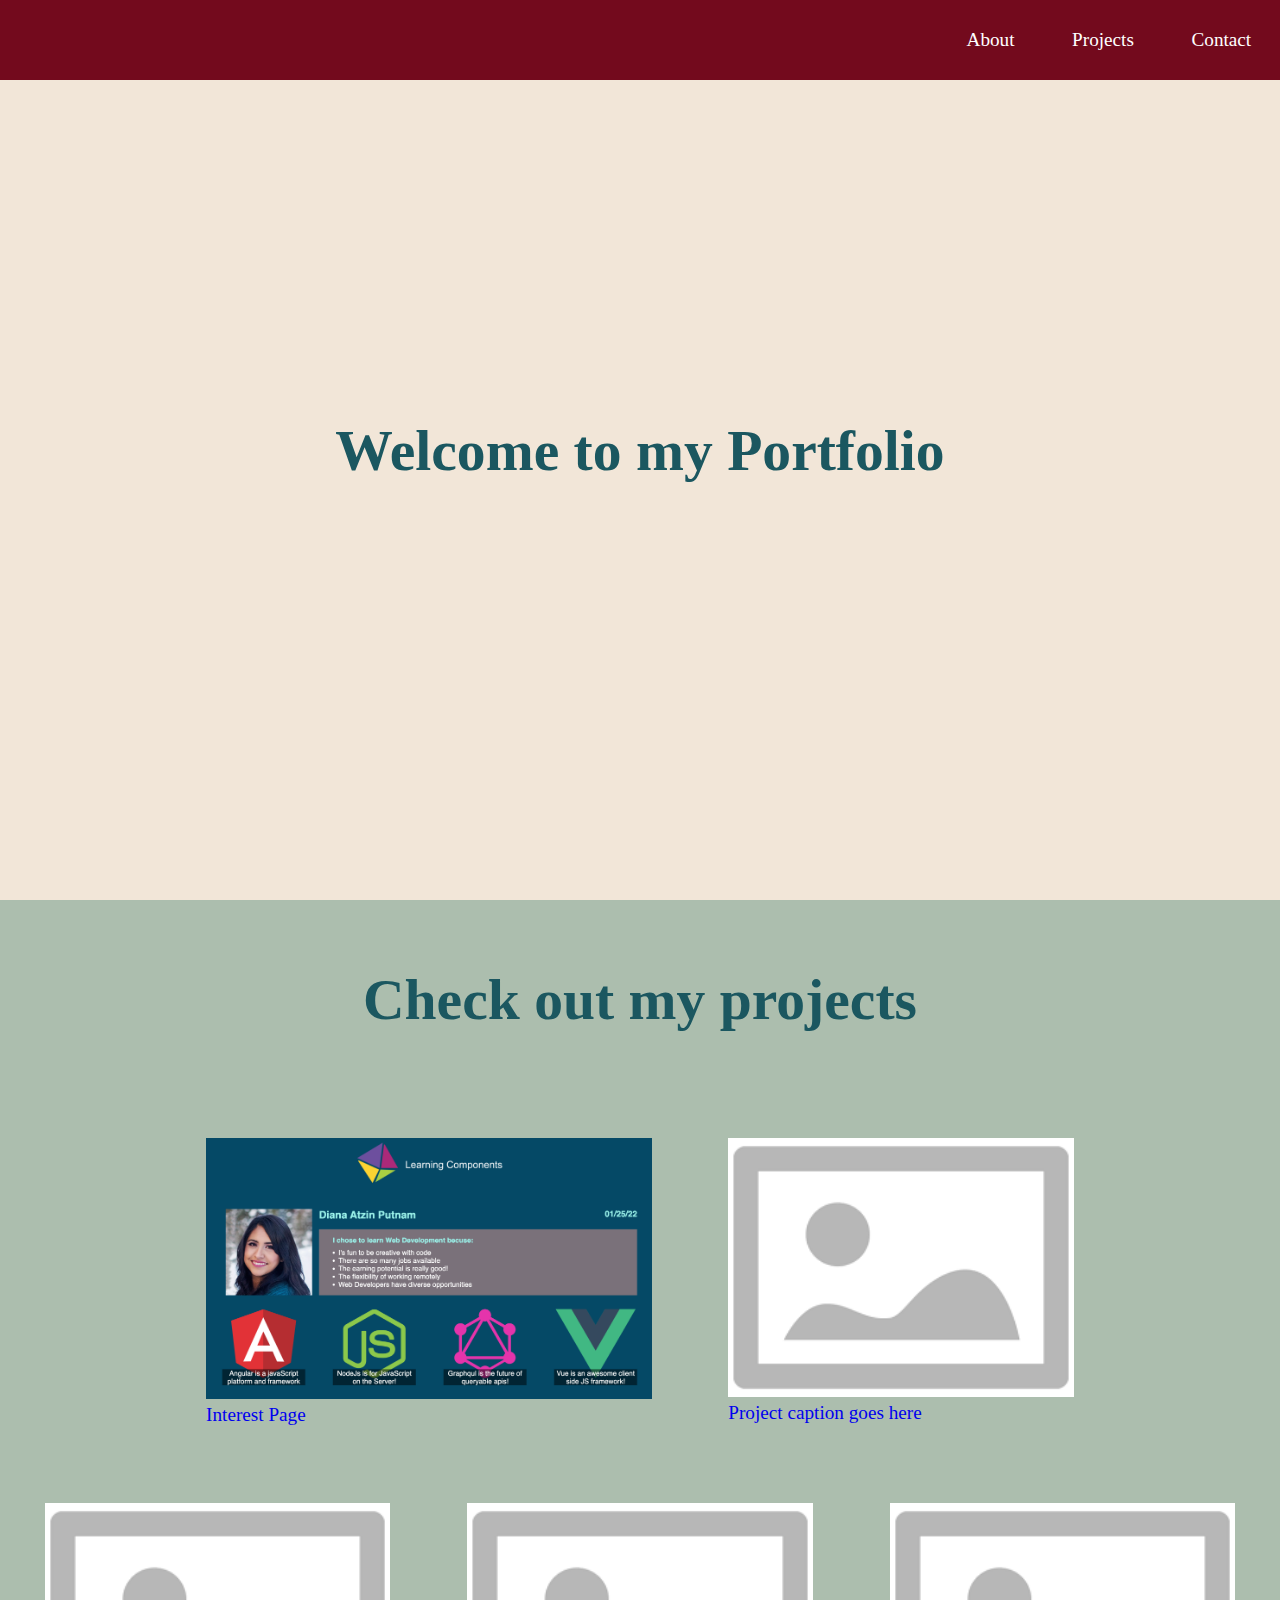
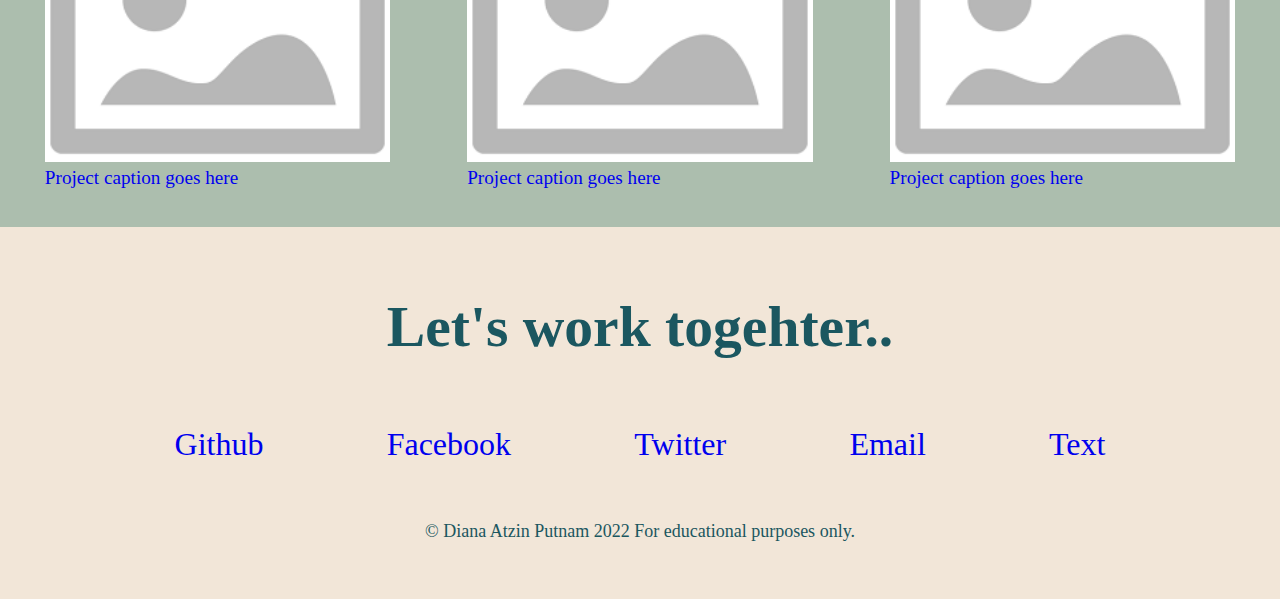
==== index.html @ c04cbf7f "placeholders" ====
<!DOCTYPE html>
<html lang="en">
<head>
    <meta charset="UTF-8">
    <meta http-equiv="X-UA-Compatible" content="IE=edge">
    <meta name="viewport" content="width=device-width, initial-scale=1.0">
    <link
  rel="stylesheet"
  href="https://use.fontawesome.com/releases/v5.8.2/css/all.css"
  integrity="sha384-oS3vJWv+0UjzBfQzYUhtDYW+Pj2yciDJxpsK1OYPAYjqT085Qq/1cq5FLXAZQ7Ay"
  crossorigin="anonymous"
/>
<!-- Welcome section-->
    <link href="/style.css" rel="stylesheet"/>
    <title>Diana Putnam's Personal Portfolio</title>
</head>
<body>
    <nav id="navbar"> 
<ul class="navlist">
    <li><a href="#welcome-section">About</a></li>
    <li><a href="#projects">Projects</a></li>
    <li><a href="#welcome-section">Contact</a></li>
</ul>
    </nav>
    <section id="welcome-section">
        <h1>Welcome to my Portfolio</h1>
    </section>

    <!-- Project section-->

   <section id="projects">
       <h1>Check out my projects</h1>

       <div class="project-tiles">

       <a href="https://sad-kowalevski-7ab10e.netlify.app/" target="blank_">
       <figure class="project-tile">
           <img id="interestpage-img"   src="/images/Screen Shot 2022-02-10 at 11.11.00 AM.png" />
           <figcaption>Interest Page</figcaption>
       </figure>
       </a>

       <a href="https://sad-kowalevski-7ab10e.netlify.app/" target="blank_">
        <figure class="project-tile">
            <img id="#"   src="/images/placeholder.png" />
            <figcaption>Project caption goes here</figcaption>
        </figure>
        </a>

        <a href="https://sad-kowalevski-7ab10e.netlify.app/" target="blank_">
          <figure class="project-tile">
                <img id="#"   src="/images/placeholder.png" />
                <figcaption>Project caption goes here</figcaption>
            </figure>
            </a>

        <a href="https://sad-kowalevski-7ab10e.netlify.app/" target="blank_">
             <figure class="project-tile">
                    <img id="#"   src="/images/placeholder.png" />
                    <figcaption>Project caption goes here</figcaption>
              </figure>
                </a>

         <a href="https://sad-kowalevski-7ab10e.netlify.app/" target="blank_">
            <figure class="project-tile">
                        <img id="#"   src="/images/placeholder.png" />
                        <figcaption>Project caption goes here</figcaption>
                </figure>
                </a>
    </div>
   </section>
   <!-- Contact section -->

   <section id="contact">

       <h1>Let's work togehter..</h1>

       <div class="contact-links">

           <a id="profile-link" href="https://github.com/DianaAtzin" target="_blank">
               <i class="fab fa-github"></i> Github
           </a>
           <a href="https://www.facebook.com/DianaG.Putnamphotography" target="_blank">
            <i class="fab fa-facebook-square"></i> Facebook
        </a>
        <a  href="https://github.com/DianaAtzin" target="_blank">
            <i class="fab fa-twitter"></i> Twitter
        </a>
        <a href="https://github.com/DianaAtzin" target="_blank">
            <i class="fas fa-envelope-open-text"></i> Email
        </a>
        <a href="https://github.com/DianaAtzin" target="_blank">
            <i class="fas fa-mobile"></i> Text
        </a>
       </div>

   </section>

   <!-- Footer section-->
   <footer>
       &copy; Diana Atzin Putnam 2022 For educational purposes only.
   </footer>
    <script src="https://cdn.freecodecamp.org/testable-projects-fcc/v1/bundle.js"></script>
</body>
</html>
---- style.css ----
/* Custom properties/variables  */

:root {
    --main-white: #f0f0f0;
    --main-green: #ACBEAE;
    --main-teal: #1B5760;
  }

* {
    margin: 0;
    padding: 0;

}

html {
    box-sizing: border-box;
    font-size: 1.2rem;
    scroll-behavior: smooth;
}

#navbar {
    display: flex;
    justify-content: flex-end;
    background-color: #730A1D;
    position: fixed;
    top: 0;
    left: 0;
    width: 100%;
}


.navlist {
    display: flex;
    list-style-type: none;
}
.navlist li{
    color: pink;
}
.navlist a {
    display: block;
    text-decoration: none;
    color: white;
    padding: 1.5rem;
}

a {
    text-decoration: none;
}

.navlist a:hover {
background: var(--main-teal)
}

#welcome-section {
    background-color: #F2E6D8;
    height: 100vh;
    display: flex;
    justify-content: center;
    align-items: center;
}

h1 {
    font-size: 3rem;
    padding: 3.5rem;
    justify-content: center;
    align-items: center;
    display: flex;
    color: #1B5760;
}

#projects {
  display: flex;
  flex-direction: column;
  align-items: center;
  background-color: #ACBEAE;
}
.project-tiles {
  display: flex;
  flex-wrap: wrap;
  justify-content: center;
}
.project-tiles a {
  margin: 2rem;

}
.project-tile img {
  width: 18rem;
}
#interestpage-img{
  width: 23.2rem;
}

#contact {
  display: flex;
  flex-direction: column;
  justify-content: center;
  align-items: center;
  background-color: #F2E6D8;
}

.contact-links a {
  font-size: xx-large;
  padding: 2rem 3rem
}

footer {
  font-size: large;
  text-align: center;
  padding: 3rem;
  background-color: #F2E6D8;
  color: #1B5760;
}

@media (max-width: 75em) {
    html {
      font-size: 60%;
    }
  }
  
  /* 980px / 16px = 61.25em */
  @media (max-width: 61.25em) {
    html {
      font-size: 60%;
    }
  }
  
  /* 640px / 16px = 28.75em */
  @media (max-width: 40em) {
    html {
      font-size: 50%;
    }
  }
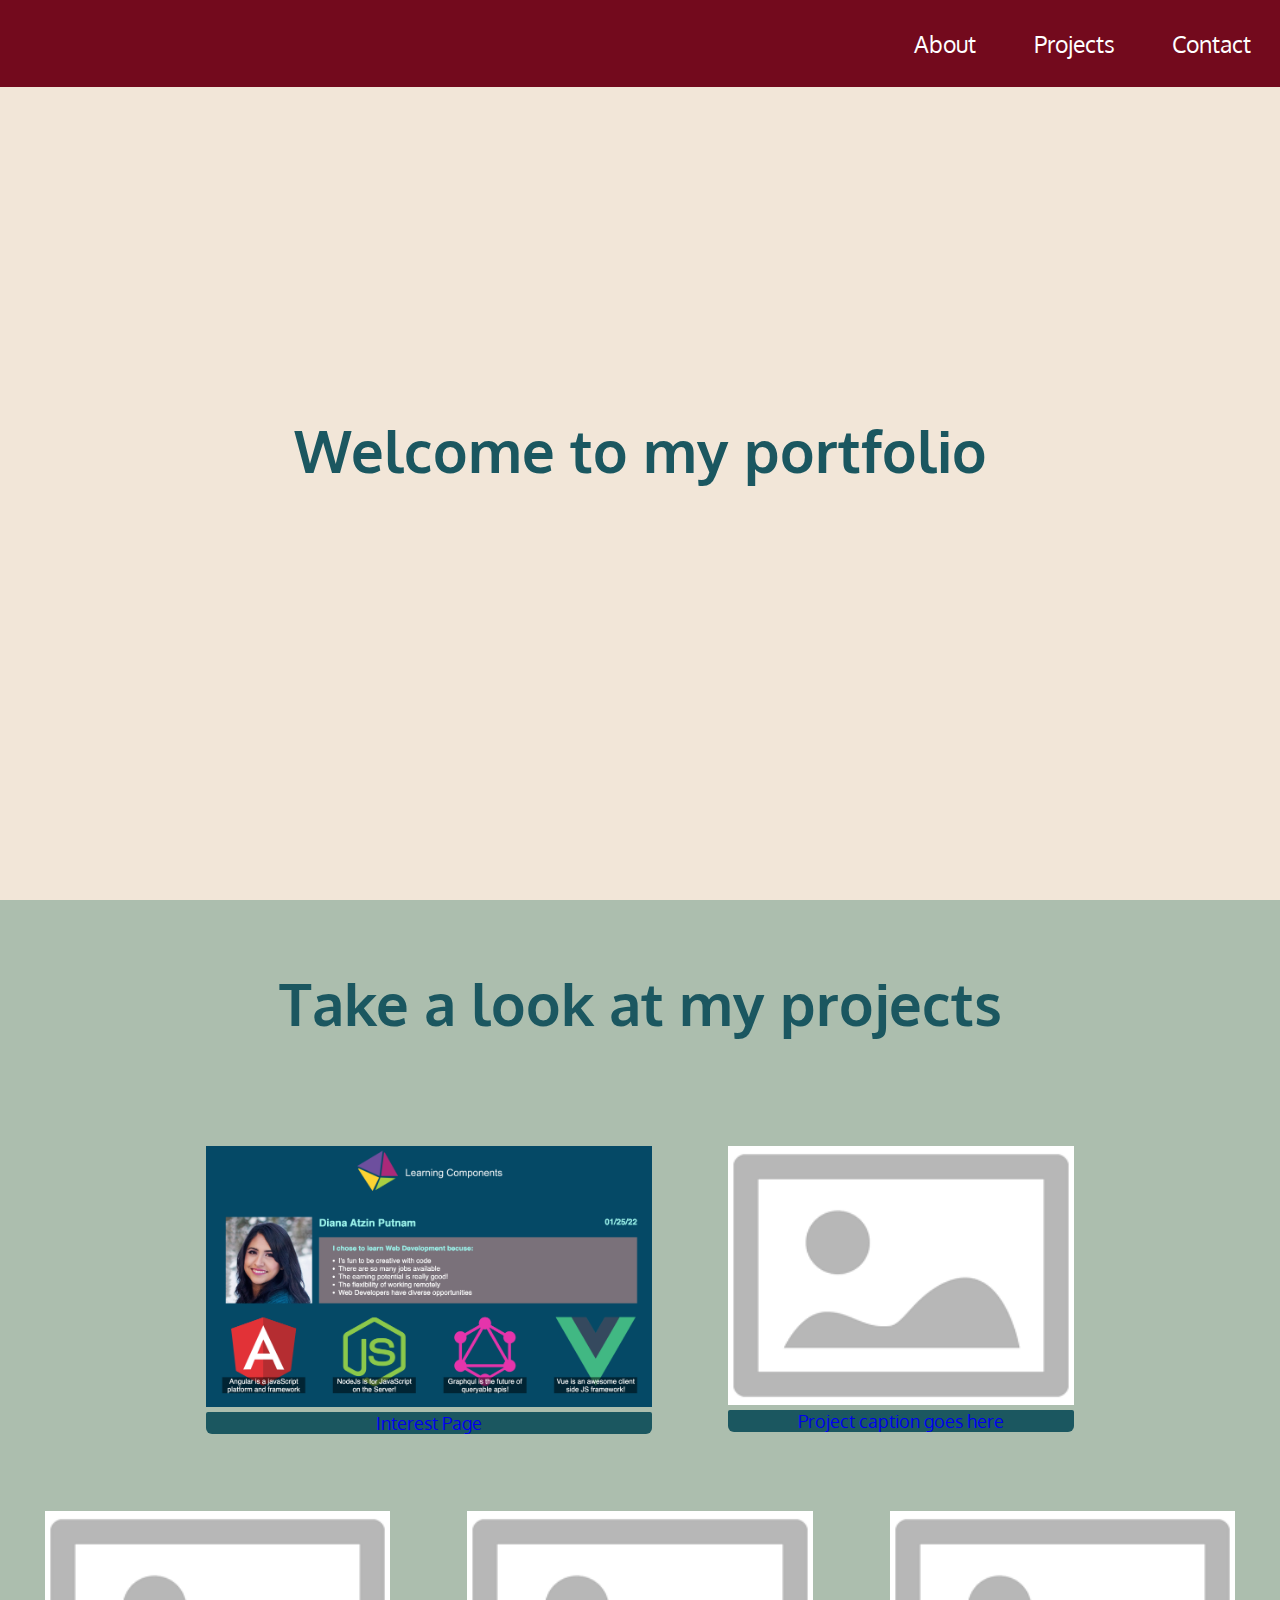
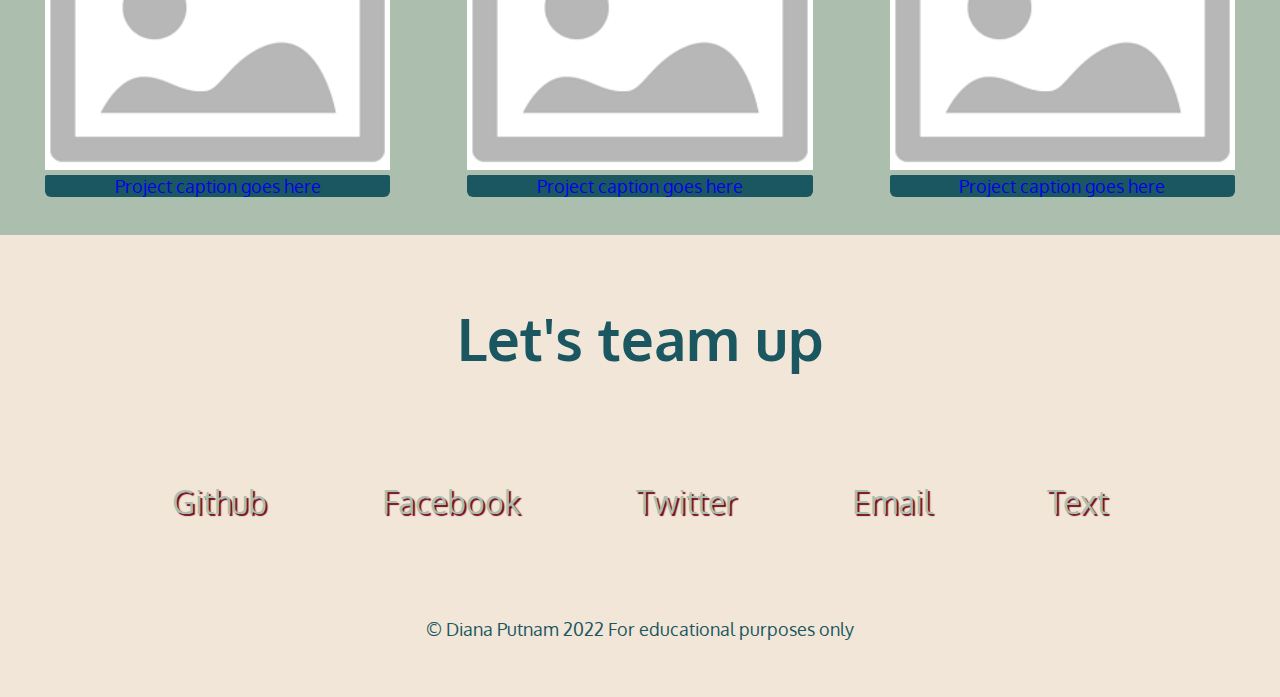
==== commit c4a79c3a: "font family" ====
--- a/index.html
+++ b/index.html
@@ -8,8 +8,11 @@
   rel="stylesheet"
   href="https://use.fontawesome.com/releases/v5.8.2/css/all.css"
   integrity="sha384-oS3vJWv+0UjzBfQzYUhtDYW+Pj2yciDJxpsK1OYPAYjqT085Qq/1cq5FLXAZQ7Ay"
-  crossorigin="anonymous"
-/>
+  crossorigin="anonymous"/>
+  <!-- Family Font-->
+  <link rel="preconnect" href="https://fonts.googleapis.com">
+  <link rel="preconnect" href="https://fonts.gstatic.com" crossorigin>
+  <link href="https://fonts.googleapis.com/css2?family=Oxygen:wght@300;400;700&display=swap" rel="stylesheet">
 <!-- Welcome section-->
     <link href="/style.css" rel="stylesheet"/>
     <title>Diana Putnam's Personal Portfolio</title>
@@ -23,13 +26,13 @@
 </ul>
     </nav>
     <section id="welcome-section">
-        <h1>Welcome to my Portfolio</h1>
+        <h1> Welcome to my portfolio</h1>
     </section>
 
     <!-- Project section-->
 
    <section id="projects">
-       <h1>Check out my projects</h1>
+       <h1>Take a look at my projects</h1>
 
        <div class="project-tiles">
 
@@ -73,23 +76,23 @@
 
    <section id="contact">
 
-       <h1>Let's work togehter..</h1>
+       <h1>Let's team up</h1>
 
        <div class="contact-links">
 
-           <a id="profile-link" href="https://github.com/DianaAtzin" target="_blank">
+           <a class="contact-details" id="profile-link" href="https://github.com/DianaAtzin" target="_blank">
                <i class="fab fa-github"></i> Github
            </a>
-           <a href="https://www.facebook.com/DianaG.Putnamphotography" target="_blank">
+           <a class="contact-details" href="https://www.facebook.com/DianaG.Putnamphotography" target="_blank">
             <i class="fab fa-facebook-square"></i> Facebook
         </a>
-        <a  href="https://github.com/DianaAtzin" target="_blank">
+        <a class="contact-details" href="https://www.twitter.com" target="_blank">
             <i class="fab fa-twitter"></i> Twitter
         </a>
-        <a href="https://github.com/DianaAtzin" target="_blank">
+        <a  class="contact-details" href="mailto:example@example.com" target="_blank">
             <i class="fas fa-envelope-open-text"></i> Email
         </a>
-        <a href="https://github.com/DianaAtzin" target="_blank">
+        <a  class="contact-details" href="tel:801-123-4567" target="_blank">
             <i class="fas fa-mobile"></i> Text
         </a>
        </div>
@@ -98,7 +101,7 @@
 
    <!-- Footer section-->
    <footer>
-       &copy; Diana Atzin Putnam 2022 For educational purposes only.
+       &copy; Diana Putnam 2022 For educational purposes only
    </footer>
     <script src="https://cdn.freecodecamp.org/testable-projects-fcc/v1/bundle.js"></script>
 </body>
--- a/style.css
+++ b/style.css
@@ -10,6 +10,10 @@
     margin: 0;
     padding: 0;
 
+}
+
+body {
+  font-family: 'Oxygen', sans-serif;
 }
 
 html {
@@ -41,6 +45,7 @@
     text-decoration: none;
     color: white;
     padding: 1.5rem;
+    font-size:larger;
 }
 
 a {
@@ -90,6 +95,13 @@
   width: 23.2rem;
 }
 
+figcaption {
+  font-size: large;
+  text-align: center;
+  background-color: #1B5760;
+  border-radius: 2px 2px 6px 6px;
+}
+
 #contact {
   display: flex;
   flex-direction: column;
@@ -98,9 +110,25 @@
   background-color: #F2E6D8;
 }
 
+.contact-links {
+  display: flex;
+}
+
 .contact-links a {
+  color: #ACBEAE;
   font-size: xx-large;
-  padding: 2rem 3rem
+  padding: 2rem 3rem;
+  display: block;
+}
+
+.contact-details {
+  font-size: 2.4rem;
+  text-shadow: 2px 2px 1px #730A1D;
+  transition: transform 0.3s ease-out;
+}
+
+.contact-details:hover {
+  transform: translateY(8px);
 }
 
 footer {
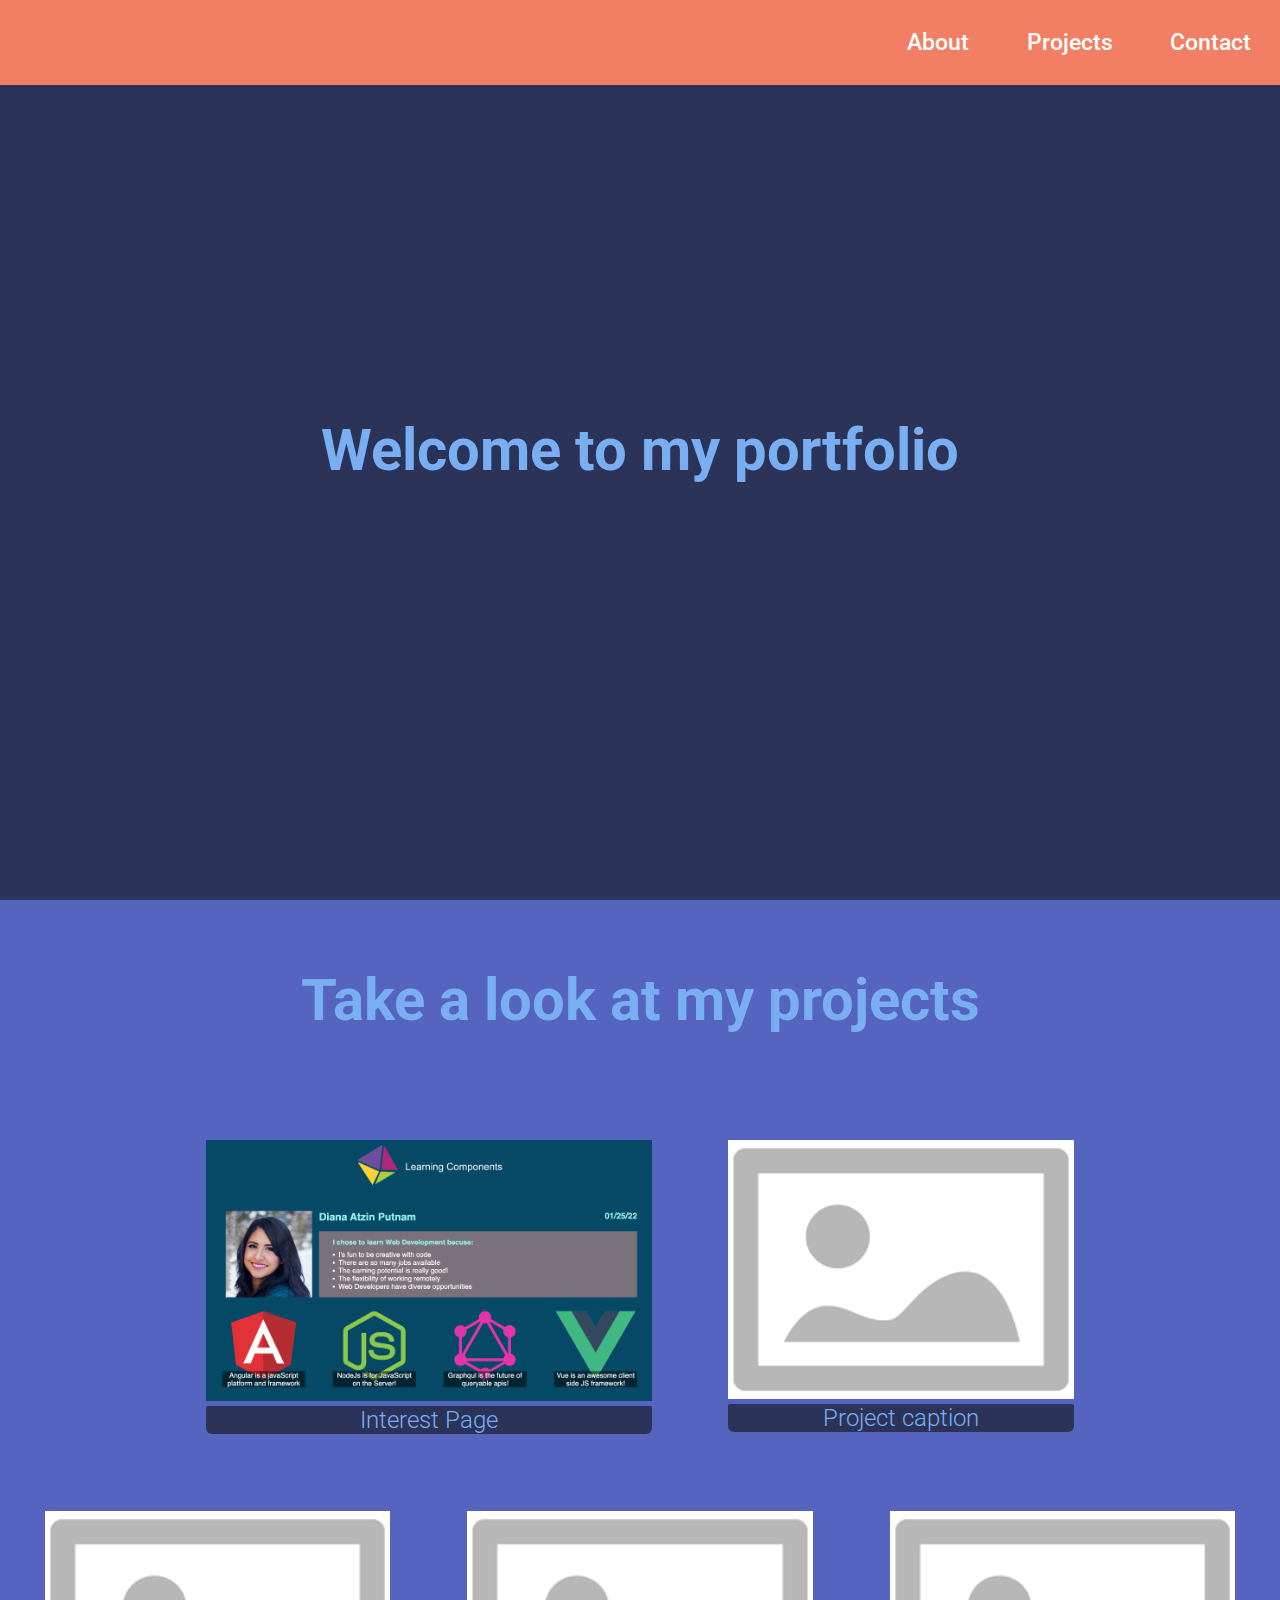
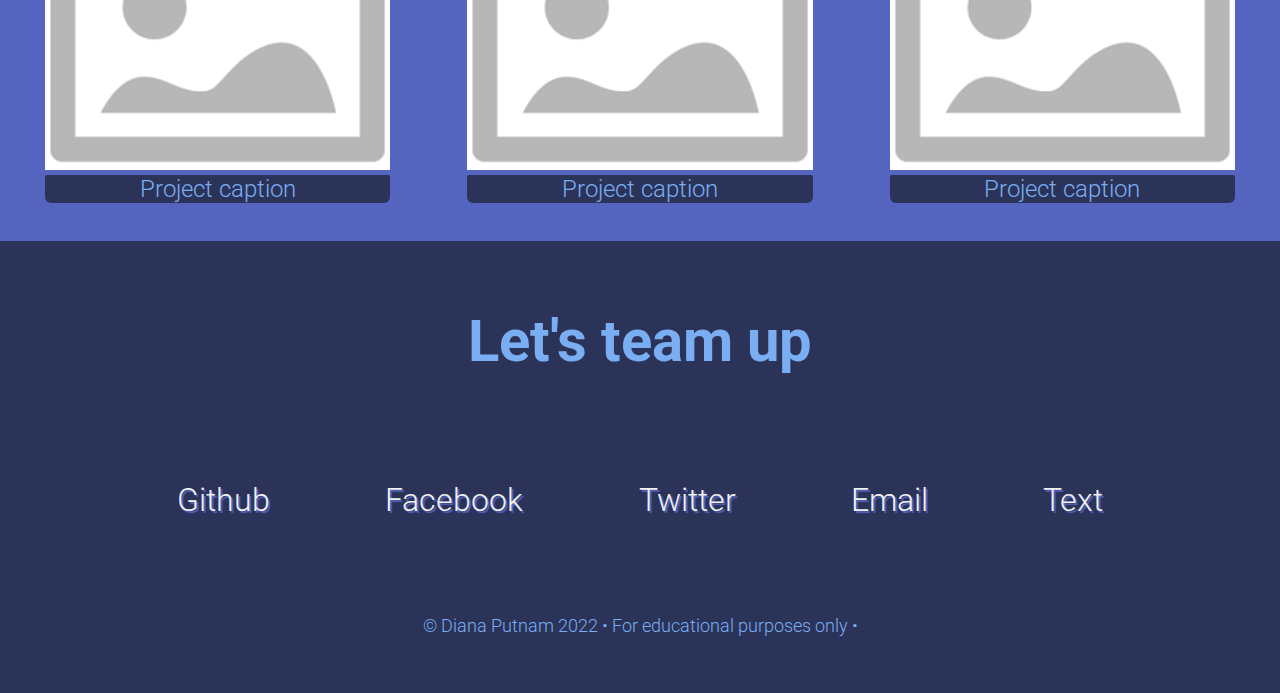
==== commit 3feb41e9: "color theme final" ====
--- a/index.html
+++ b/index.html
@@ -12,7 +12,7 @@
   <!-- Family Font-->
   <link rel="preconnect" href="https://fonts.googleapis.com">
   <link rel="preconnect" href="https://fonts.gstatic.com" crossorigin>
-  <link href="https://fonts.googleapis.com/css2?family=Oxygen:wght@300;400;700&display=swap" rel="stylesheet">
+  <link href="https://fonts.googleapis.com/css2?family=Roboto:wght@300;400;500;900&display=swap" rel="stylesheet">
 <!-- Welcome section-->
     <link href="/style.css" rel="stylesheet"/>
     <title>Diana Putnam's Personal Portfolio</title>
@@ -46,28 +46,28 @@
        <a href="https://sad-kowalevski-7ab10e.netlify.app/" target="blank_">
         <figure class="project-tile">
             <img id="#"   src="/images/placeholder.png" />
-            <figcaption>Project caption goes here</figcaption>
+            <figcaption>Project caption </figcaption>
         </figure>
         </a>
 
         <a href="https://sad-kowalevski-7ab10e.netlify.app/" target="blank_">
           <figure class="project-tile">
                 <img id="#"   src="/images/placeholder.png" />
-                <figcaption>Project caption goes here</figcaption>
+                <figcaption>Project caption </figcaption>
             </figure>
             </a>
 
         <a href="https://sad-kowalevski-7ab10e.netlify.app/" target="blank_">
              <figure class="project-tile">
                     <img id="#"   src="/images/placeholder.png" />
-                    <figcaption>Project caption goes here</figcaption>
+                    <figcaption>Project caption</figcaption>
               </figure>
                 </a>
 
          <a href="https://sad-kowalevski-7ab10e.netlify.app/" target="blank_">
             <figure class="project-tile">
                         <img id="#"   src="/images/placeholder.png" />
-                        <figcaption>Project caption goes here</figcaption>
+                        <figcaption>Project caption</figcaption>
                 </figure>
                 </a>
     </div>
@@ -101,7 +101,7 @@
 
    <!-- Footer section-->
    <footer>
-       &copy; Diana Putnam 2022 For educational purposes only
+       &copy; Diana Putnam 2022 &bull; For educational purposes only &bull;
    </footer>
     <script src="https://cdn.freecodecamp.org/testable-projects-fcc/v1/bundle.js"></script>
 </body>
--- a/style.css
+++ b/style.css
@@ -1,10 +1,12 @@
 /* Custom properties/variables  */
 
 :root {
-    --main-white: #f0f0f0;
-    --main-green: #ACBEAE;
-    --main-teal: #1B5760;
+    --main-yellow: #F2BC57;
+    --main-purple: #5464BF;
+    --main-darkblue: #2C3359;
+    --main-blue: #79AEF2;
   }
+
 
 * {
     margin: 0;
@@ -13,7 +15,8 @@
 }
 
 body {
-  font-family: 'Oxygen', sans-serif;
+  font-family: 'Roboto', sans-serif;
+  font-weight: 300;
 }
 
 html {
@@ -25,7 +28,7 @@
 #navbar {
     display: flex;
     justify-content: flex-end;
-    background-color: #730A1D;
+    background-color: #F27E63;
     position: fixed;
     top: 0;
     left: 0;
@@ -37,15 +40,14 @@
     display: flex;
     list-style-type: none;
 }
-.navlist li{
-    color: pink;
-}
+
 .navlist a {
     display: block;
     text-decoration: none;
     color: white;
     padding: 1.5rem;
     font-size:larger;
+    font-weight: 500;
 }
 
 a {
@@ -53,11 +55,12 @@
 }
 
 .navlist a:hover {
-background: var(--main-teal)
+background: #5464BF;
+color: #79AEF2;
 }
 
 #welcome-section {
-    background-color: #F2E6D8;
+    background-color: #2C3359;
     height: 100vh;
     display: flex;
     justify-content: center;
@@ -70,14 +73,14 @@
     justify-content: center;
     align-items: center;
     display: flex;
-    color: #1B5760;
+    color: #79AEF2;
 }
 
 #projects {
   display: flex;
   flex-direction: column;
   align-items: center;
-  background-color: #ACBEAE;
+  background-color: #5464BF;
 }
 .project-tiles {
   display: flex;
@@ -96,9 +99,11 @@
 }
 
 figcaption {
-  font-size: large;
+  font-size: x-large;
+  font-weight: 300;
   text-align: center;
-  background-color: #1B5760;
+  background-color: #2C3359;
+  color: #79AEF2;
   border-radius: 2px 2px 6px 6px;
 }
 
@@ -107,7 +112,7 @@
   flex-direction: column;
   justify-content: center;
   align-items: center;
-  background-color: #F2E6D8;
+  background-color: #2C3359;
 }
 
 .contact-links {
@@ -115,7 +120,7 @@
 }
 
 .contact-links a {
-  color: #ACBEAE;
+  color:  #f0f0f0;
   font-size: xx-large;
   padding: 2rem 3rem;
   display: block;
@@ -123,7 +128,7 @@
 
 .contact-details {
   font-size: 2.4rem;
-  text-shadow: 2px 2px 1px #730A1D;
+  text-shadow: 2px 2px 1px #5464BF;
   transition: transform 0.3s ease-out;
 }
 
@@ -135,8 +140,8 @@
   font-size: large;
   text-align: center;
   padding: 3rem;
-  background-color: #F2E6D8;
-  color: #1B5760;
+  background-color: #2C3359;
+  color: #79AEF2;
 }
 
 @media (max-width: 75em) {
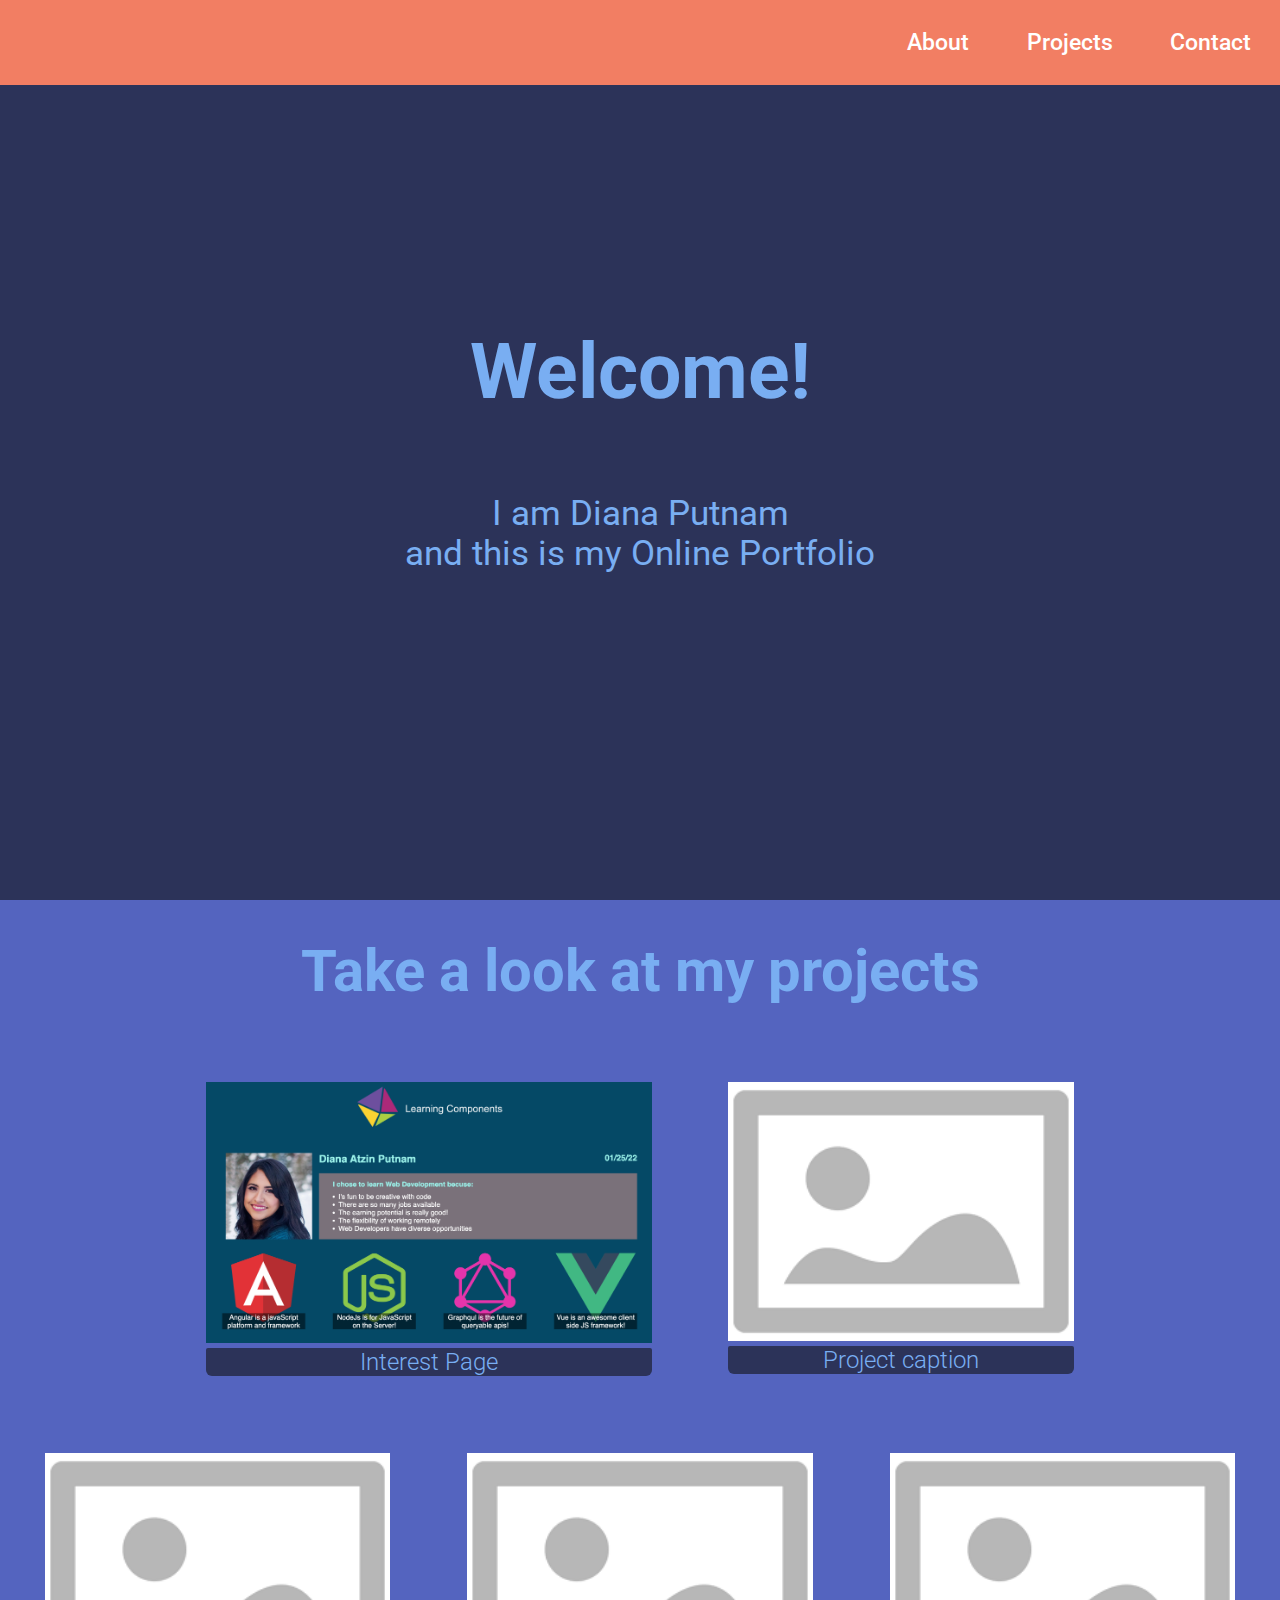
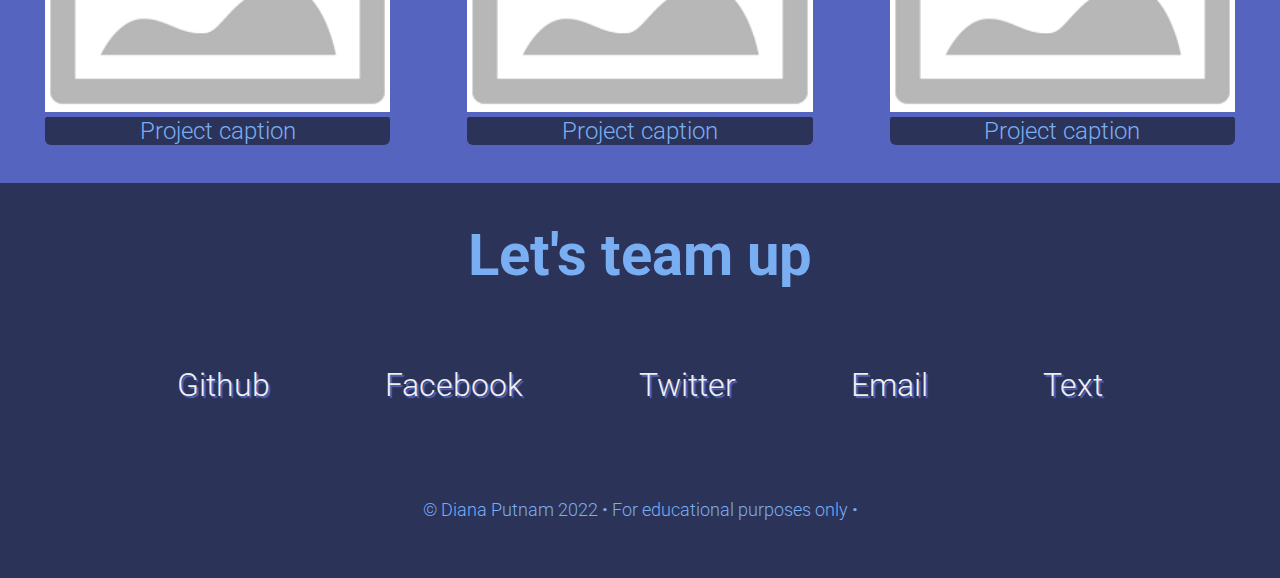
==== commit 1ee6ff4d: "welcome section improve" ====
--- a/index.html
+++ b/index.html
@@ -13,7 +13,7 @@
   <link rel="preconnect" href="https://fonts.googleapis.com">
   <link rel="preconnect" href="https://fonts.gstatic.com" crossorigin>
   <link href="https://fonts.googleapis.com/css2?family=Roboto:wght@300;400;500;900&display=swap" rel="stylesheet">
-<!-- Welcome section-->
+
     <link href="/style.css" rel="stylesheet"/>
     <title>Diana Putnam's Personal Portfolio</title>
 </head>
@@ -22,11 +22,15 @@
 <ul class="navlist">
     <li><a href="#welcome-section">About</a></li>
     <li><a href="#projects">Projects</a></li>
-    <li><a href="#welcome-section">Contact</a></li>
+    <li><a href="#contact">Contact</a></li>
 </ul>
     </nav>
+    <!-- Welcome section-->
     <section id="welcome-section">
-        <h1> Welcome to my portfolio</h1>
+        <h1> Welcome! </h1>
+          <h2> I am Diana Putnam <br>
+            and this is my 
+            Online Portfolio </h2> 
     </section>
 
     <!-- Project section-->
--- a/style.css
+++ b/style.css
@@ -64,16 +64,38 @@
     height: 100vh;
     display: flex;
     justify-content: center;
+    flex-direction: column;
     align-items: center;
+    text-align: center;
 }
+
+#welcome-section h1 {
+  font-size: 4rem;
+  padding: 2rem;
+  justify-content: center;
+  align-items: center;
+  display: flex;
+  color: #79AEF2;
+}
+
 
 h1 {
     font-size: 3rem;
-    padding: 3.5rem;
+    padding: 2rem;
     justify-content: center;
     align-items: center;
     display: flex;
     color: #79AEF2;
+}
+
+h2 {
+  font-size: 1.8rem;
+  font-weight: 400;
+  padding: 2rem;
+  justify-content: center;
+  align-items: center;
+  display: flex;
+  color: #79AEF2;
 }
 
 #projects {
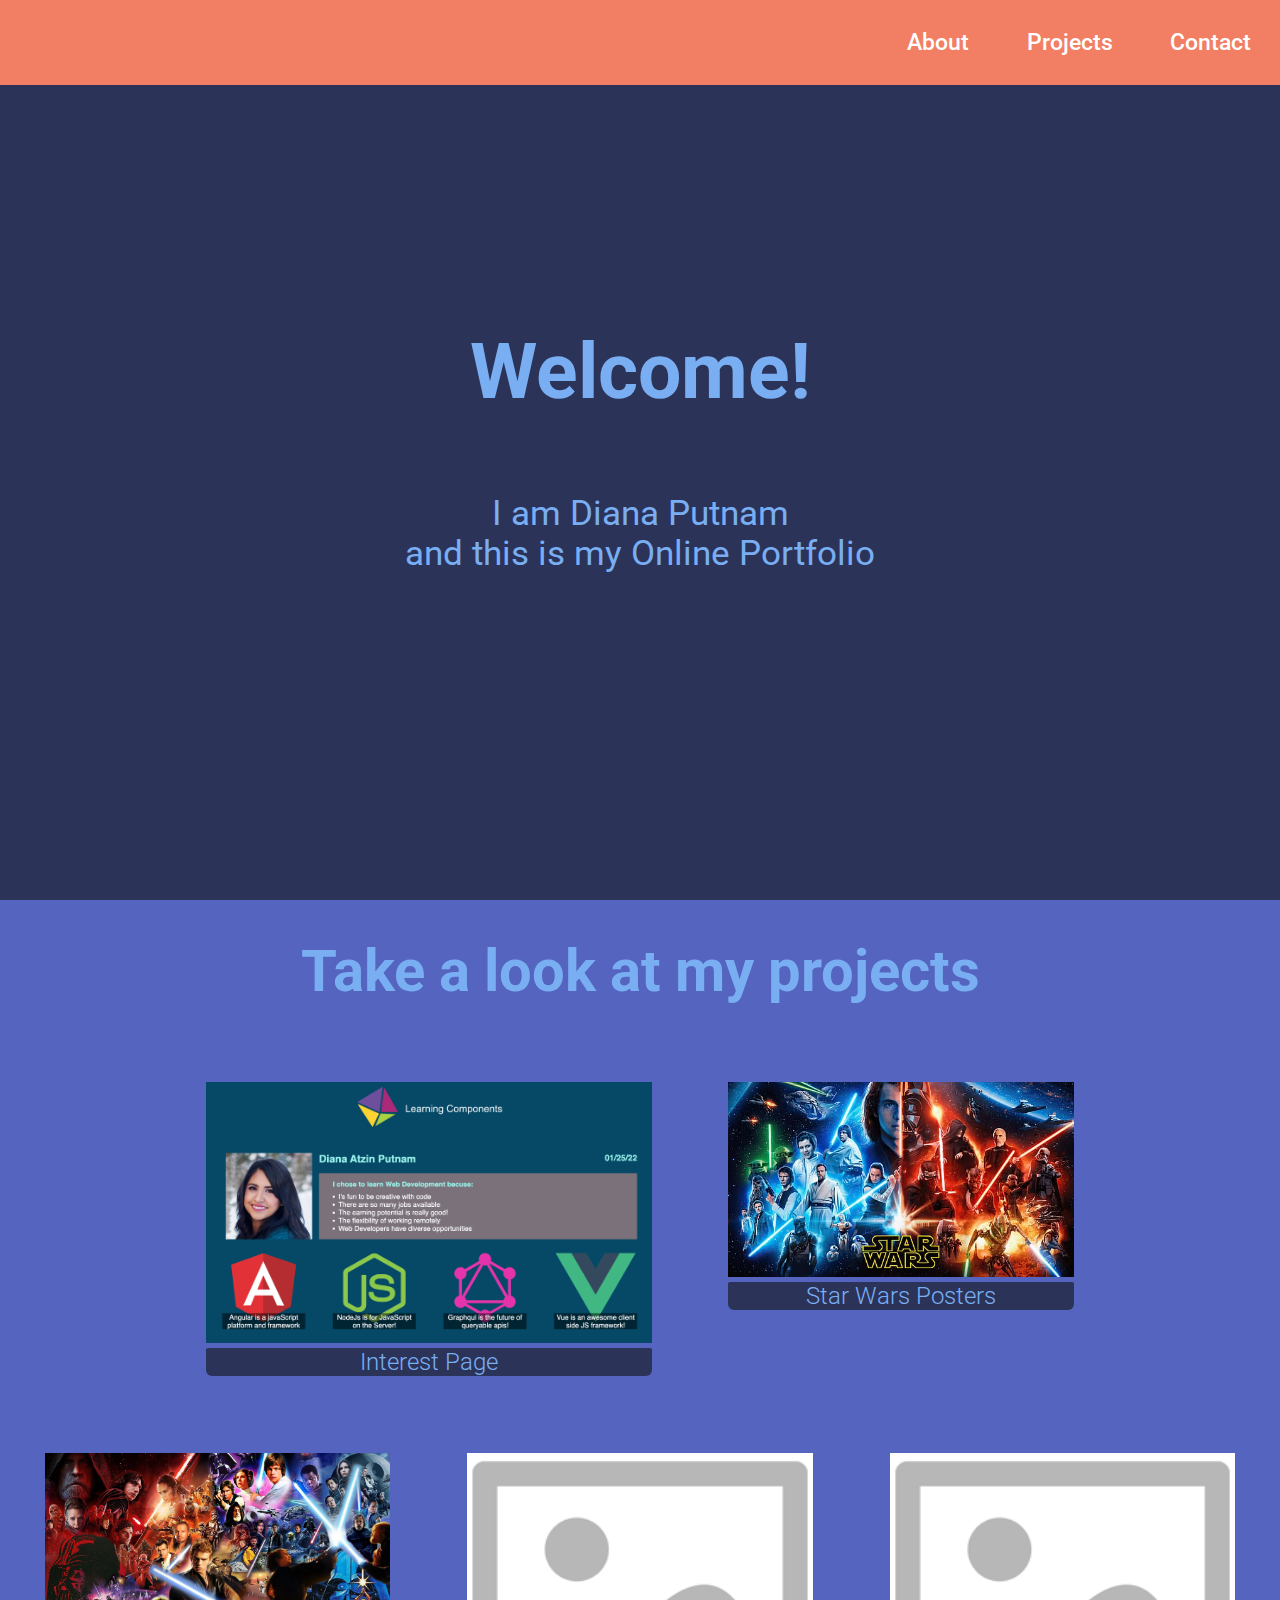
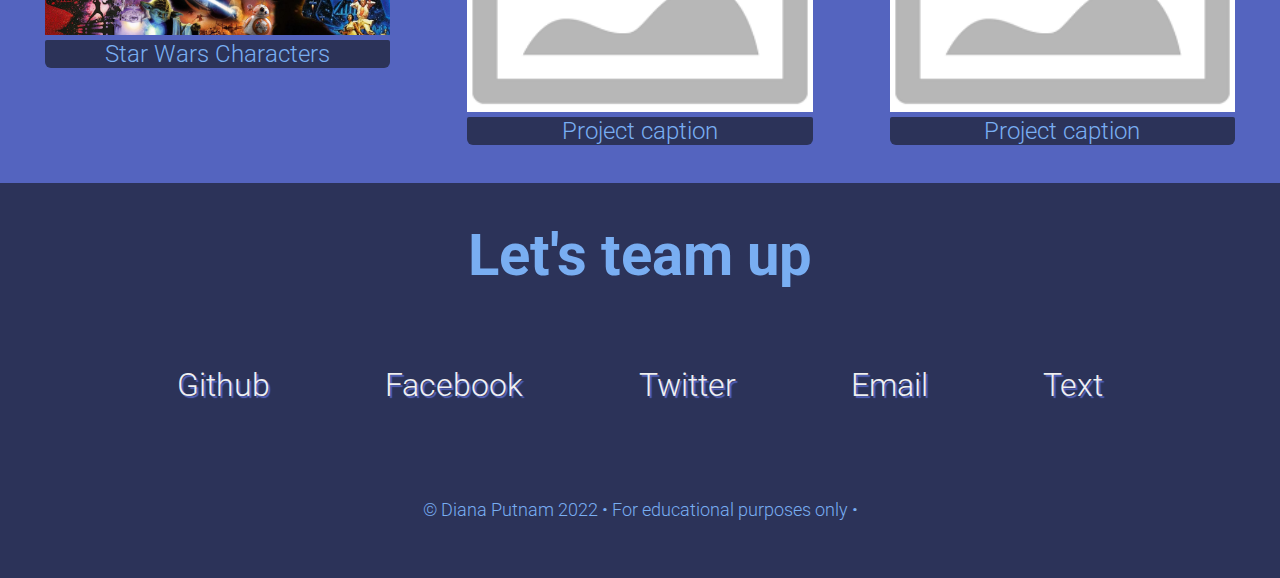
==== commit 2e93a95e: "fix otherchar page and add pages to portafolio" ====
--- a/index.html
+++ b/index.html
@@ -47,17 +47,17 @@
        </figure>
        </a>
 
-       <a href="https://sad-kowalevski-7ab10e.netlify.app/" target="blank_">
+       <a href="films/index.html" target="blank_">
         <figure class="project-tile">
-            <img id="#"   src="/images/placeholder.png" />
-            <figcaption>Project caption </figcaption>
+            <img id="#"   src="images/starwarsPoster.jpeg" />
+            <figcaption>Star Wars Posters </figcaption>
         </figure>
         </a>
 
-        <a href="https://sad-kowalevski-7ab10e.netlify.app/" target="blank_">
+        <a href="/characters/index.html" target="blank_">
           <figure class="project-tile">
-                <img id="#"   src="/images/placeholder.png" />
-                <figcaption>Project caption </figcaption>
+                <img id="#"   src="images/starwarsCharacters.jpeg" />
+                <figcaption>Star Wars Characters </figcaption>
             </figure>
             </a>
 
@@ -107,6 +107,5 @@
    <footer>
        &copy; Diana Putnam 2022 &bull; For educational purposes only &bull;
    </footer>
-    <script src="https://cdn.freecodecamp.org/testable-projects-fcc/v1/bundle.js"></script>
 </body>
 </html>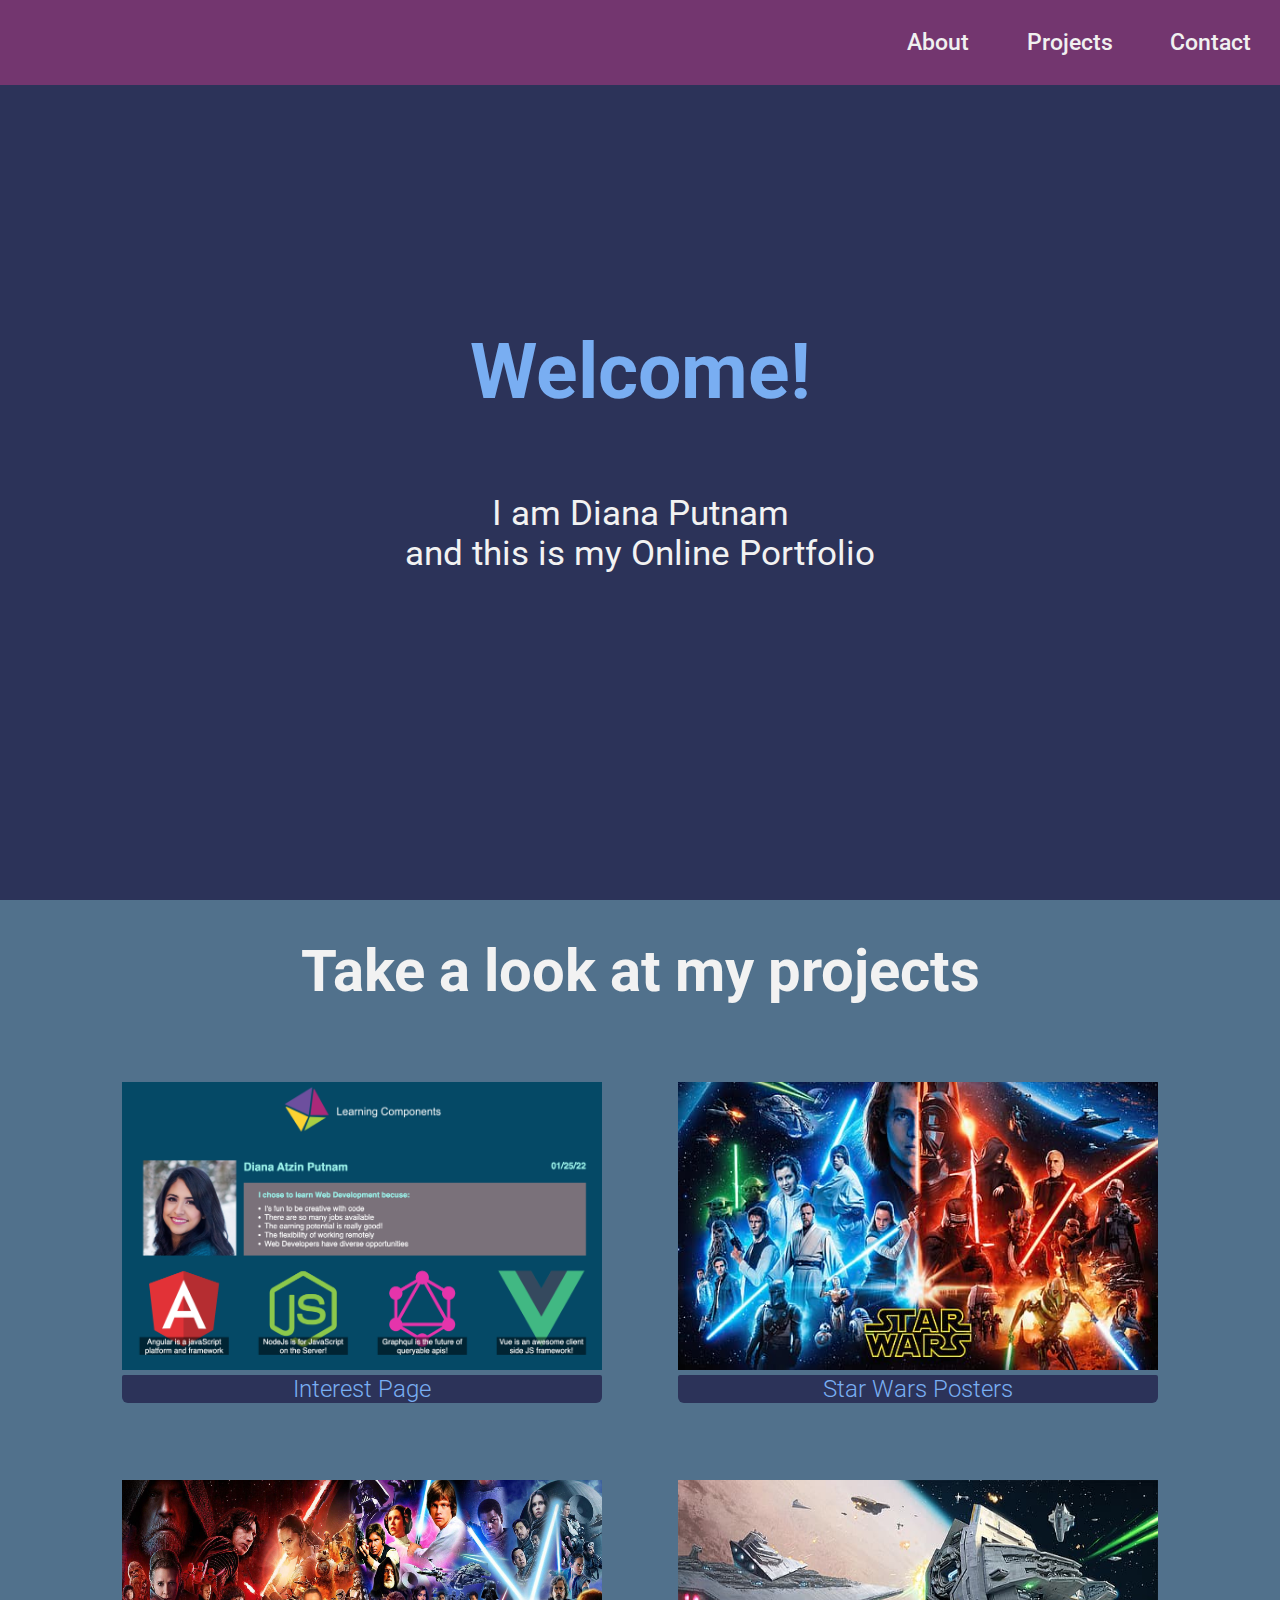
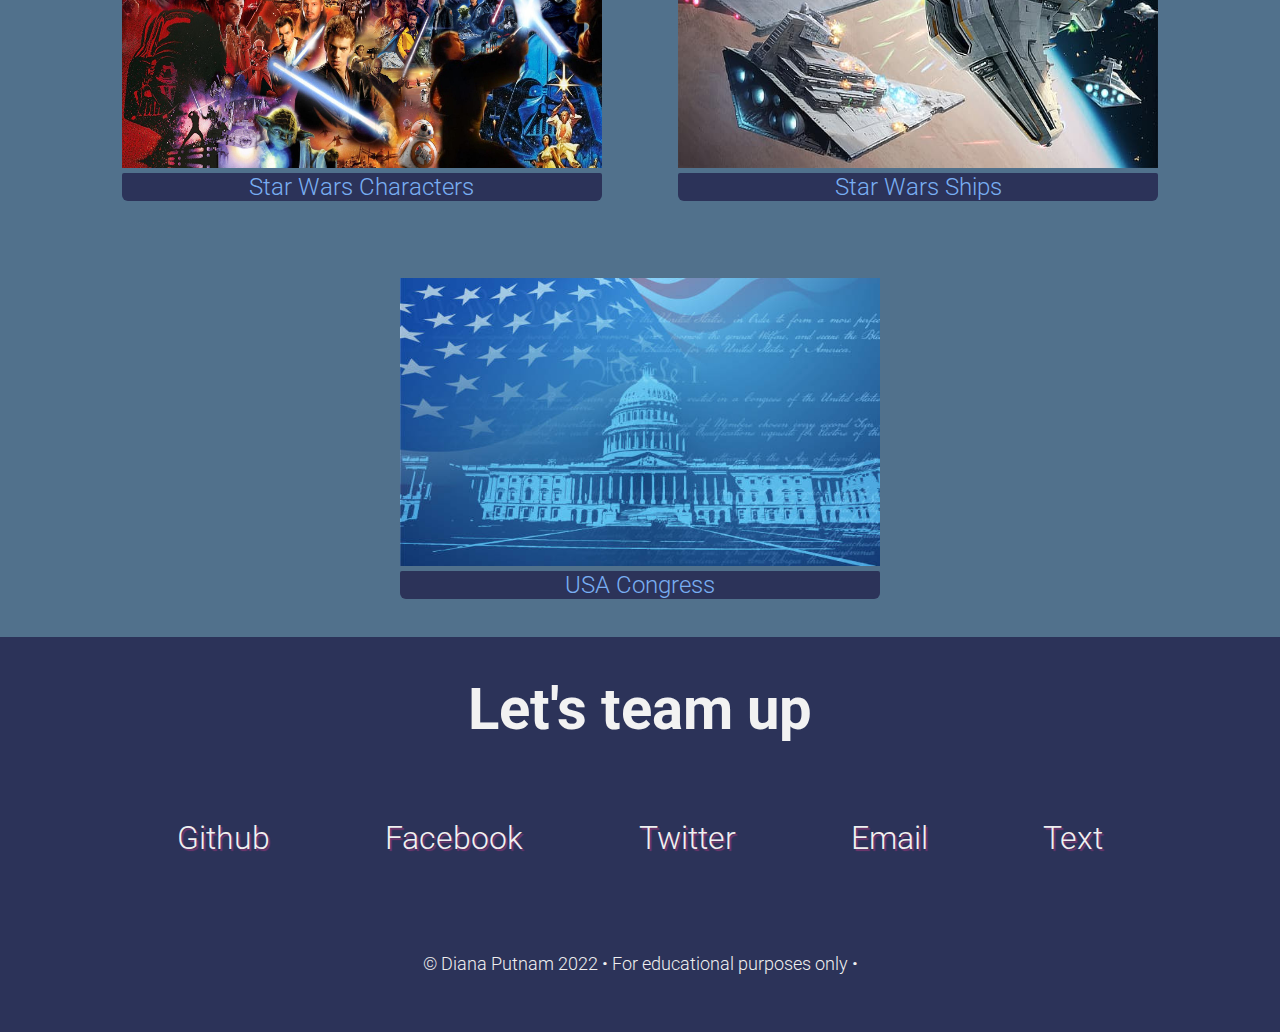
==== commit c46229a4: "portfolio projects update" ====
--- a/index.html
+++ b/index.html
@@ -61,17 +61,17 @@
             </figure>
             </a>
 
-        <a href="https://sad-kowalevski-7ab10e.netlify.app/" target="blank_">
+        <a href="starships/index.html" target="blank_">
              <figure class="project-tile">
-                    <img id="#"   src="/images/placeholder.png" />
-                    <figcaption>Project caption</figcaption>
+                    <img id="#"   src="images/imperial-forces-science-fiction-star-wars-ships-star-destroyer-star-wars-hd-wallpaper-preview.jpeg" />
+                    <figcaption>Star Wars Ships</figcaption>
               </figure>
                 </a>
 
-         <a href="https://sad-kowalevski-7ab10e.netlify.app/" target="blank_">
+         <a href="congress/index.html" target="blank_">
             <figure class="project-tile">
-                        <img id="#"   src="/images/placeholder.png" />
-                        <figcaption>Project caption</figcaption>
+                        <img id="#"   src="images/congress-istockphoto.jpeg" />
+                        <figcaption>USA Congress</figcaption>
                 </figure>
                 </a>
     </div>
--- a/style.css
+++ b/style.css
@@ -28,7 +28,7 @@
 #navbar {
     display: flex;
     justify-content: flex-end;
-    background-color: #F27E63;
+    background-color: #73366F;
     position: fixed;
     top: 0;
     left: 0;
@@ -44,7 +44,7 @@
 .navlist a {
     display: block;
     text-decoration: none;
-    color: white;
+    color: #f0f0f0;
     padding: 1.5rem;
     font-size:larger;
     font-weight: 500;
@@ -55,8 +55,8 @@
 }
 
 .navlist a:hover {
-background: #5464BF;
-color: #79AEF2;
+background: #A3B2BF;
+color: #73366F;
 }
 
 #welcome-section {
@@ -85,7 +85,7 @@
     justify-content: center;
     align-items: center;
     display: flex;
-    color: #79AEF2;
+    color: #F2F2F2;
 }
 
 h2 {
@@ -95,14 +95,14 @@
   justify-content: center;
   align-items: center;
   display: flex;
-  color: #79AEF2;
+  color: #F2F2F2;
 }
 
 #projects {
   display: flex;
   flex-direction: column;
   align-items: center;
-  background-color: #5464BF;
+  background-color: #51718C;
 }
 .project-tiles {
   display: flex;
@@ -113,12 +113,16 @@
   margin: 2rem;
 
 }
+
 .project-tile img {
-  width: 18rem;
+  width: 25rem;
+  height: 15rem;
 }
 #interestpage-img{
-  width: 23.2rem;
+  width: 25rem;
+  height: 15rem;
 }
+
 
 figcaption {
   font-size: x-large;
@@ -150,7 +154,7 @@
 
 .contact-details {
   font-size: 2.4rem;
-  text-shadow: 2px 2px 1px #5464BF;
+  text-shadow: 2px 2px 1px #73366F;
   transition: transform 0.3s ease-out;
 }
 
@@ -163,7 +167,7 @@
   text-align: center;
   padding: 3rem;
   background-color: #2C3359;
-  color: #79AEF2;
+  color: #f0f0f0;
 }
 
 @media (max-width: 75em) {
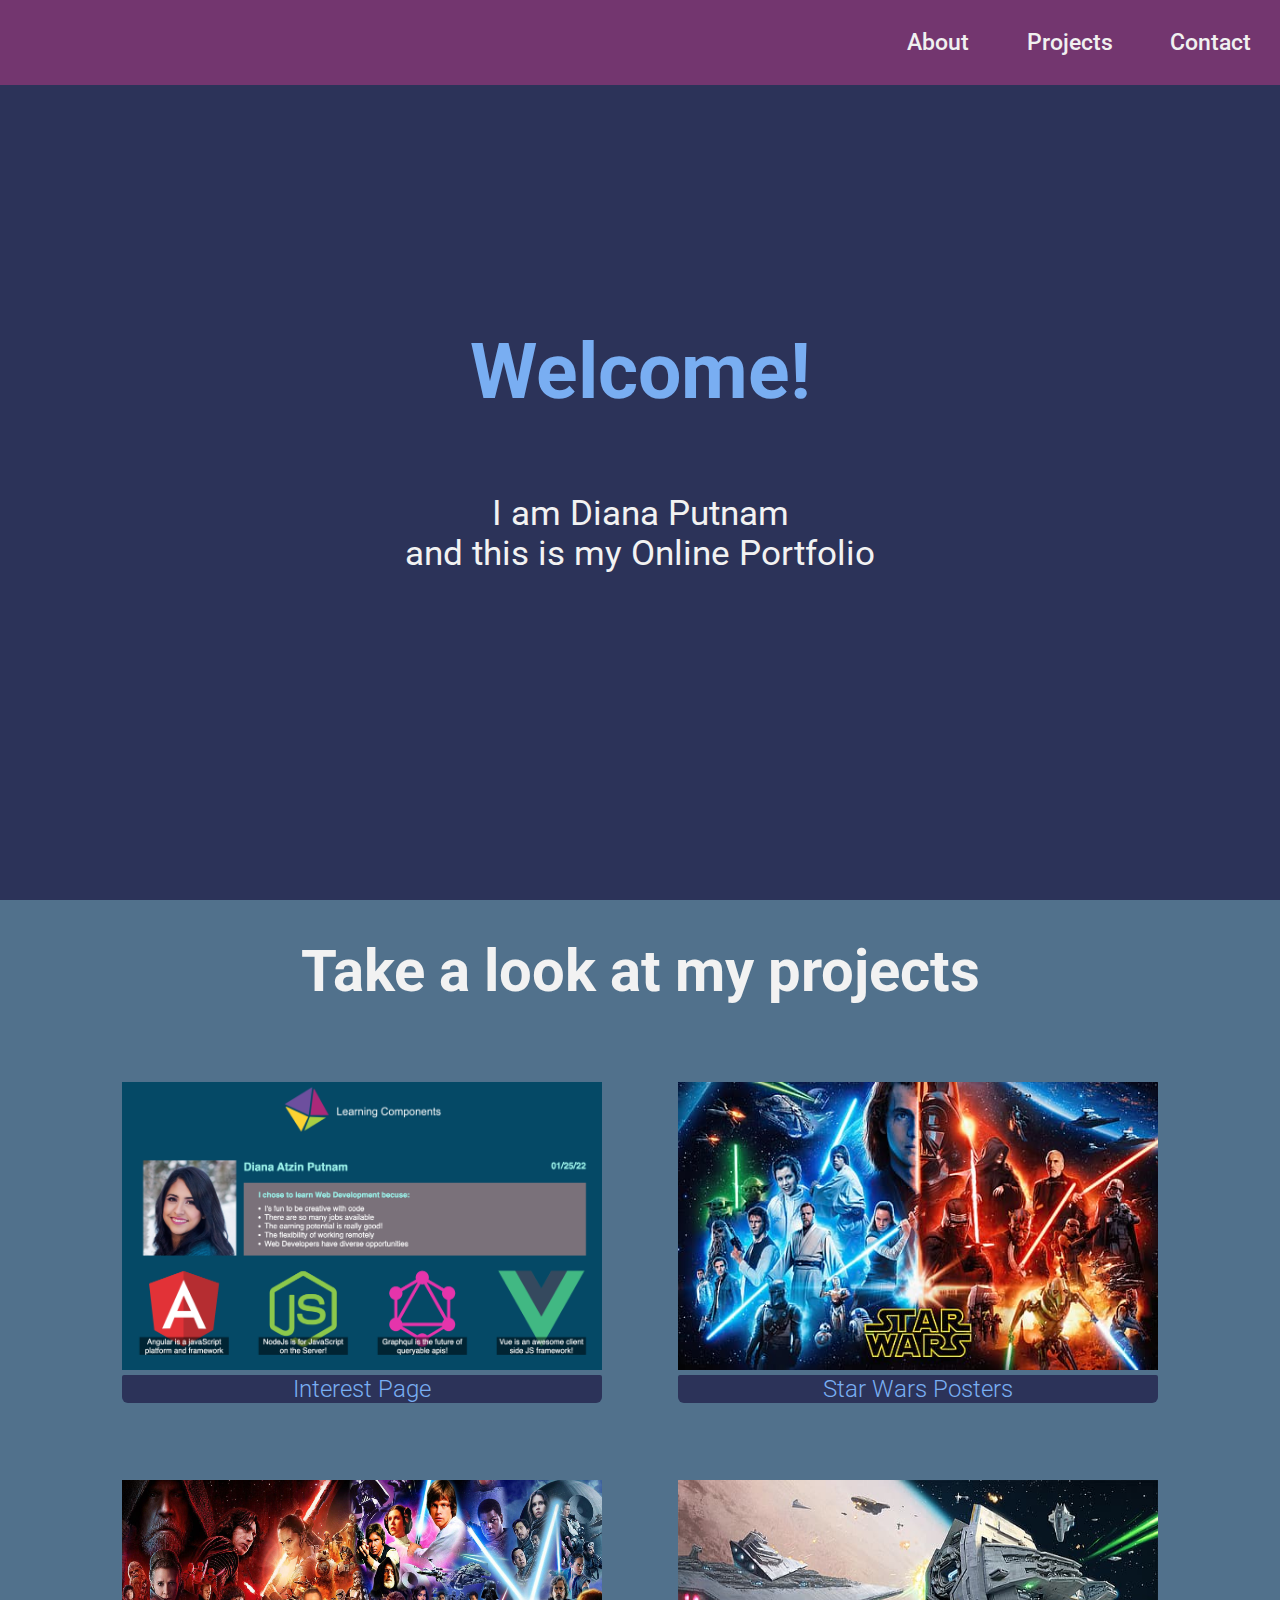
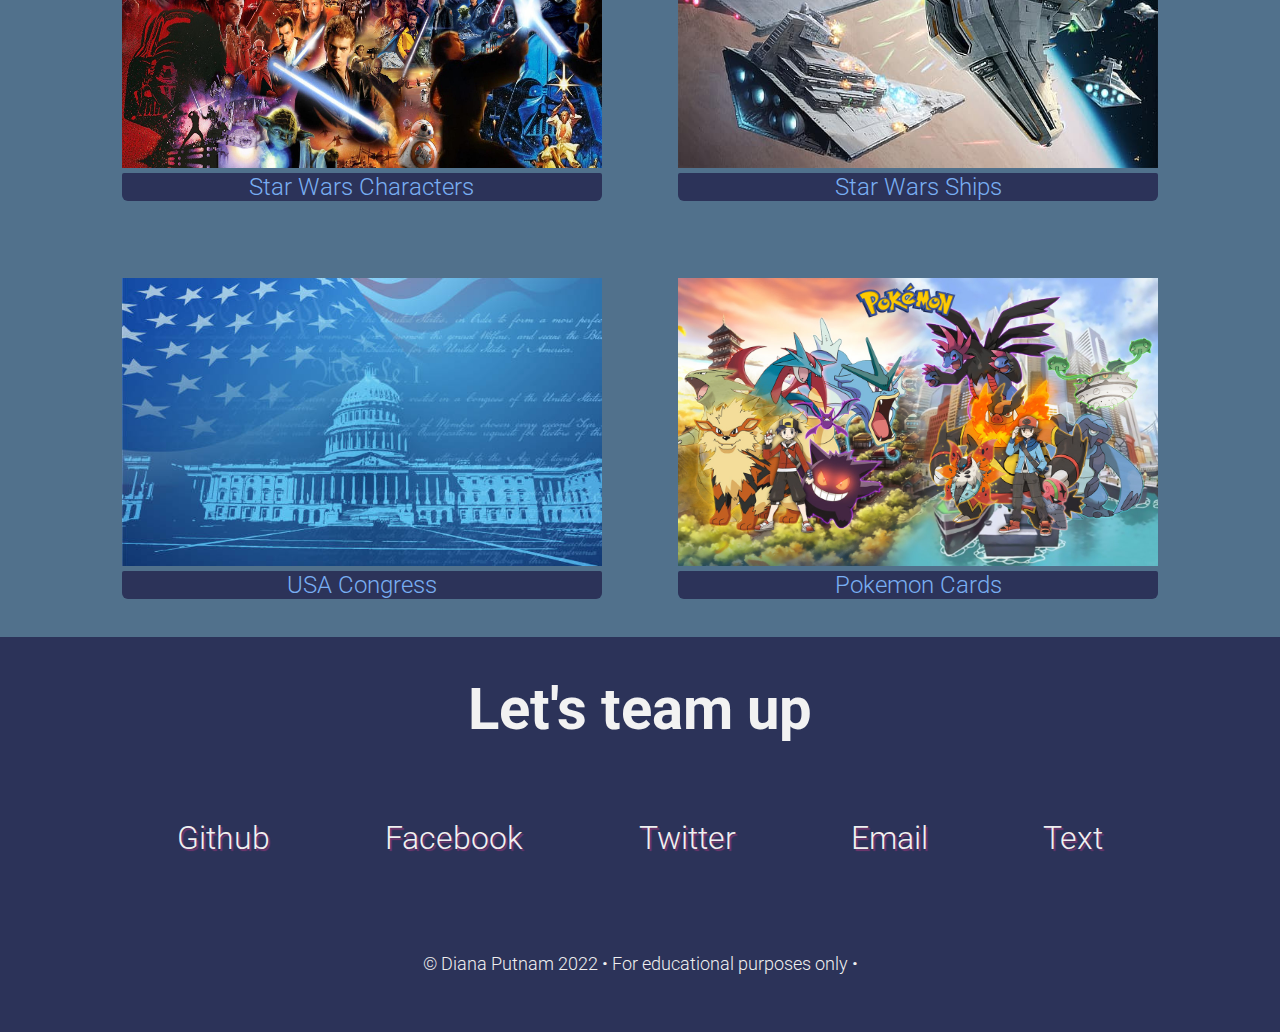
==== commit 4e6fff71: "added poject tile" ====
--- a/index.html
+++ b/index.html
@@ -74,6 +74,14 @@
                         <figcaption>USA Congress</figcaption>
                 </figure>
                 </a>
+
+        <a href="pokemon/index.html" target="blank_">
+            <figure class="project-tile">
+                        <img id="#"   src="images/background-pokemon.jpeg" />
+                        <figcaption>Pokemon Cards</figcaption>
+                </figure>
+                </a>
+
     </div>
    </section>
    <!-- Contact section -->
